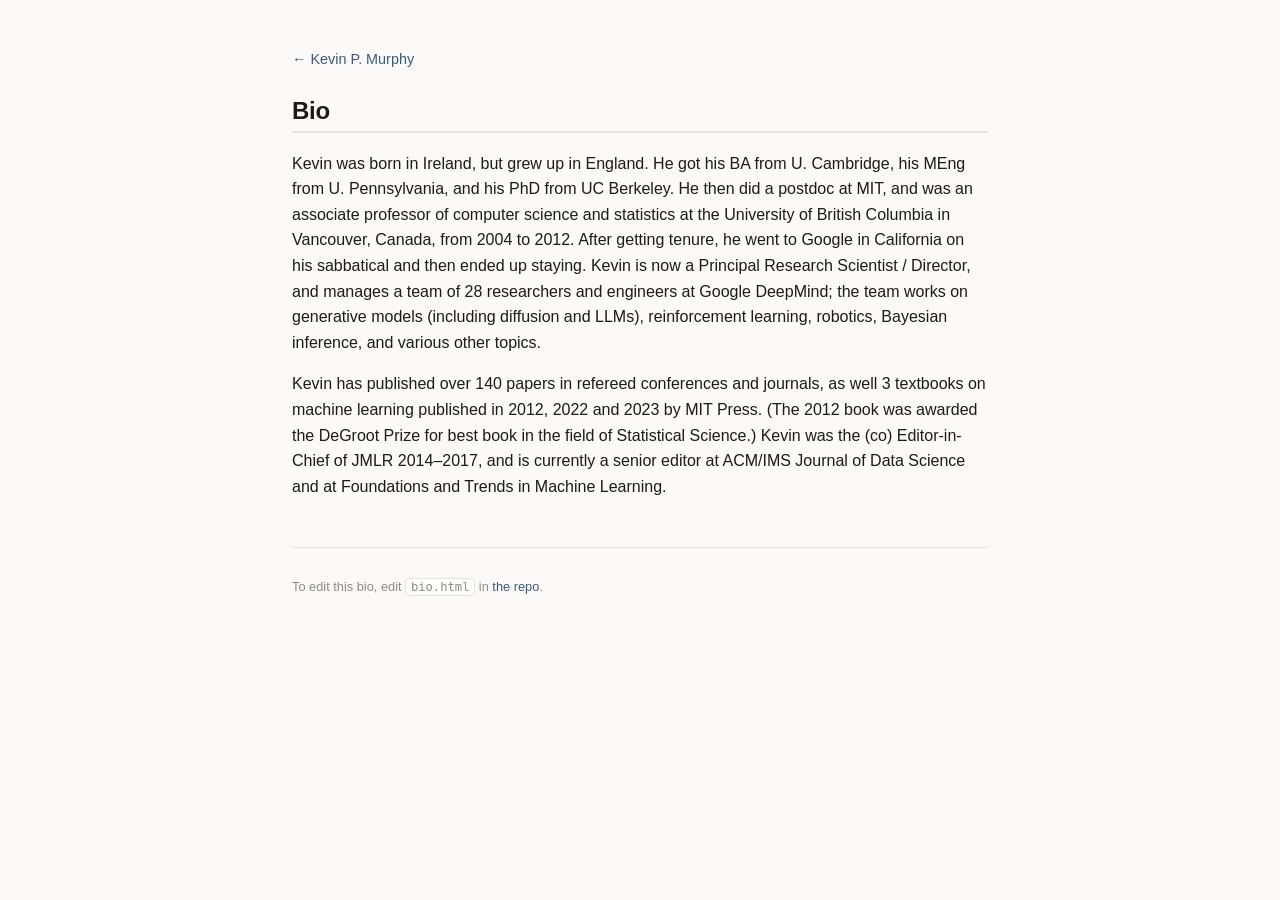
==== bio.html @ 26889b0c "Host bio on the site (bio.html); stop linking cs.ubc.ca/bio.txt Full-bio link now points to a local," ====
<!DOCTYPE html>
<html lang="en">
<head>
<meta charset="utf-8">
<meta name="viewport" content="width=device-width, initial-scale=1">
<title>Bio &mdash; Kevin P. Murphy</title>
<meta name="description" content="Short biography of Kevin Patrick Murphy.">
<link rel="stylesheet" href="style.css">
</head>
<body>
<p class="backlink"><a href="index.html">&larr; Kevin P.&nbsp;Murphy</a></p>

<section id="pubs" aria-labelledby="bio-h">
  <div class="pubs-head"><h1 id="bio-h">Bio</h1></div>
  <p>Kevin was born in Ireland, but grew up in England. He got his BA from U.&nbsp;Cambridge, his MEng
    from U.&nbsp;Pennsylvania, and his PhD from UC&nbsp;Berkeley. He then did a postdoc at MIT, and was an
    associate professor of computer science and statistics at the University of British Columbia in
    Vancouver, Canada, from 2004 to 2012. After getting tenure, he went to Google in California on his
    sabbatical and then ended up staying. Kevin is now a Principal Research Scientist / Director, and
    manages a team of 28 researchers and engineers at Google DeepMind; the team works on generative models
    (including diffusion and LLMs), reinforcement learning, robotics, Bayesian inference, and various other
    topics.</p>
  <p>Kevin has published over 140 papers in refereed conferences and journals, as well 3 textbooks on
    machine learning published in 2012, 2022 and 2023 by MIT Press. (The 2012 book was awarded the DeGroot
    Prize for best book in the field of Statistical Science.) Kevin was the (co) Editor-in-Chief of JMLR
    2014&ndash;2017, and is currently a senior editor at ACM/IMS Journal of Data Science and at Foundations
    and Trends in Machine Learning.</p>
</section>

<footer>
  <p>To edit this bio, edit <code>bio.html</code> in
    <a href="https://github.com/murphyk/murphyk.github.io">the repo</a>.</p>
</footer>
</body>
</html>
---- style.css ----
:root {
  --bg: #fbfaf8;
  --surface: #ffffff;
  --ink: #1c1b19;
  --muted: #6b6862;
  --faint: #8f8b84;
  --rule: #e7e3dc;
  --accent: #375a7f;      /* muted academic blue */
  --accent-2: #a03a2e;    /* warm marker for peer-reviewed star */
  --maxw: 46rem;
}
@media (prefers-color-scheme: dark) {
  :root {
    --bg: #16161a; --surface: #1e1e23; --ink: #e9e7e2; --muted: #a6a29a; --faint: #7c786f;
    --rule: #33323a; --accent: #8fb4d9; --accent-2: #e08a7c;
  }
}

* { box-sizing: border-box; }
html { -webkit-text-size-adjust: 100%; }
body {
  margin: 0; background: var(--bg); color: var(--ink);
  font: 16px/1.6 -apple-system, BlinkMacSystemFont, "Segoe UI", Roboto, Helvetica, Arial, sans-serif;
  max-width: var(--maxw); padding: 3rem 1.25rem 4rem; margin-inline: auto;
  -webkit-font-smoothing: antialiased;
}
a { color: var(--accent); text-decoration: none; }
a:hover { text-decoration: underline; }
h1, h2, h3 { line-height: 1.2; text-wrap: balance; }

/* --- hero --- */
.hero { display: flex; gap: 1.6rem; align-items: flex-start; }
.photo {
  width: 8.25rem; height: auto; border-radius: 10px; flex: none;
  border: 1px solid var(--rule); box-shadow: 0 1px 3px rgba(0,0,0,.06);
}
.intro { min-width: 0; }
h1 { font-size: 2rem; margin: .1rem 0 .15rem; letter-spacing: -0.01em; }
.affil { margin: 0 0 .7rem; color: var(--muted); font-weight: 500; }
.bio { margin: 0 0 1rem; max-width: 34rem; }
.biolink { white-space: nowrap; font-size: .92em; }
.links { display: flex; flex-direction: column; gap: .4rem; font-size: .95rem; }
.linkrow { display: flex; flex-wrap: wrap; align-items: baseline; gap: .3rem .95rem; }
.linkrow a { white-space: nowrap; }
.linklabel { flex: none; min-width: 4.75rem; font-size: .72rem; font-weight: 700; letter-spacing: .06em;
  text-transform: uppercase; color: var(--faint); }

/* --- publications --- */
.backlink { font-size: .9rem; margin: 0 0 1.6rem; }
#pubs { margin-top: 2.6rem; }
#pubs:first-child, section#pubs { margin-top: 0; }
.pubs-head { border-bottom: 2px solid var(--rule); padding-bottom: .35rem; margin-bottom: 1.1rem; }
#pubs h1, #pubs h2 { font-size: 1.5rem; margin: 0; }
.count { margin: .3rem 0 .1rem; font-size: 1rem; color: var(--muted); font-weight: 500; }
.legend { margin: .3rem 0 0; font-size: .85rem; color: var(--faint); }

h3.year {
  font-size: .82rem; letter-spacing: .08em; text-transform: uppercase; color: var(--faint);
  margin: 1.7rem 0 .55rem; font-weight: 700;
}
.year-list { list-style: none; margin: 0; padding: 0; }
.pub {
  display: grid; grid-template-columns: 1.1rem 1fr; gap: .55rem;
  padding: .5rem 0; border-top: 1px solid var(--rule);
}
.year-list .pub:first-child { border-top: none; }
.mark { font-size: .8rem; line-height: 1.7; text-align: center; user-select: none; }
.mark.peer { color: var(--accent-2); }
.mark.other { color: var(--faint); font-weight: 700; }
.pub-body { min-width: 0; }
.title { font-weight: 600; }
.authors, .venue { display: block; font-size: .9rem; color: var(--muted); margin-top: .12rem; }
.authors b { color: var(--ink); font-weight: 600; }
.venue { font-style: italic; color: var(--faint); }

footer { margin-top: 3rem; padding-top: 1rem; border-top: 1px solid var(--rule);
  font-size: .8rem; color: var(--faint); }
footer code { font-size: .95em; background: var(--surface); padding: .05rem .3rem; border-radius: 4px;
  border: 1px solid var(--rule); }

@media (max-width: 34rem) {
  body { padding-top: 2rem; }
  .hero { flex-direction: column; gap: 1rem; }
  .photo { width: 7rem; }
  h1 { font-size: 1.7rem; }
}
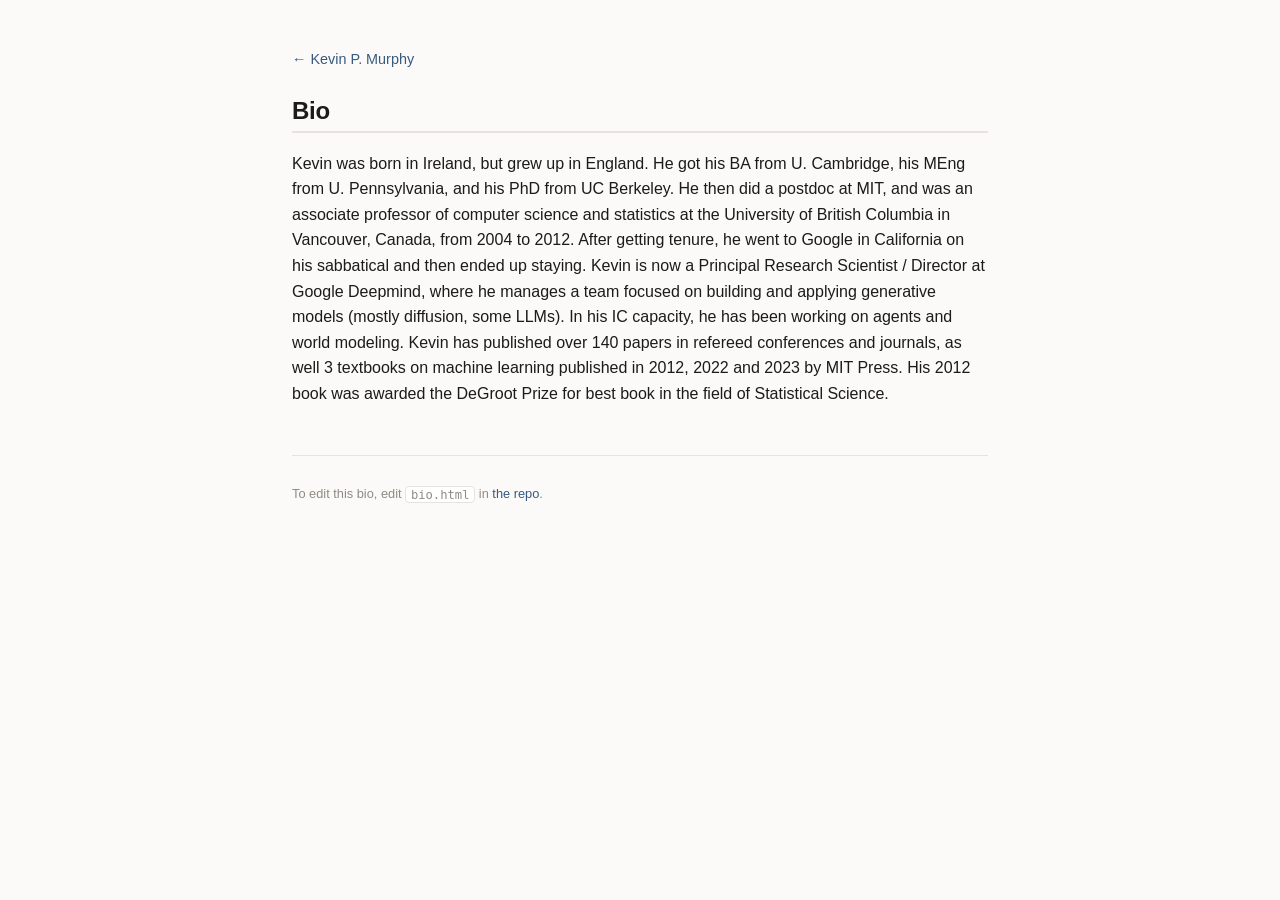
==== commit 3ec6df05: "Revise bio details for Kevin Updated Kevin's bio to reflect current position and research focus." ====
--- a/bio.html
+++ b/bio.html
@@ -16,15 +16,12 @@
     from U.&nbsp;Pennsylvania, and his PhD from UC&nbsp;Berkeley. He then did a postdoc at MIT, and was an
     associate professor of computer science and statistics at the University of British Columbia in
     Vancouver, Canada, from 2004 to 2012. After getting tenure, he went to Google in California on his
-    sabbatical and then ended up staying. Kevin is now a Principal Research Scientist / Director, and
-    manages a team of 28 researchers and engineers at Google DeepMind; the team works on generative models
-    (including diffusion and LLMs), reinforcement learning, robotics, Bayesian inference, and various other
-    topics.</p>
-  <p>Kevin has published over 140 papers in refereed conferences and journals, as well 3 textbooks on
-    machine learning published in 2012, 2022 and 2023 by MIT Press. (The 2012 book was awarded the DeGroot
-    Prize for best book in the field of Statistical Science.) Kevin was the (co) Editor-in-Chief of JMLR
-    2014&ndash;2017, and is currently a senior editor at ACM/IMS Journal of Data Science and at Foundations
-    and Trends in Machine Learning.</p>
+    sabbatical and then ended up staying. Kevin is now a Principal Research Scientist / Director at Google Deepmind,
+    where he  manages a team focused on building and applying generative models (mostly diffusion, some LLMs).
+  In his IC capacity, he has been working on agents and world modeling.
+  Kevin has published over 140 papers in refereed conferences and journals, as well 3 textbooks on
+    machine learning published in 2012, 2022 and 2023 by MIT Press. His 2012 book was awarded the DeGroot
+    Prize for best book in the field of Statistical Science.</p>
 </section>
 
 <footer>
